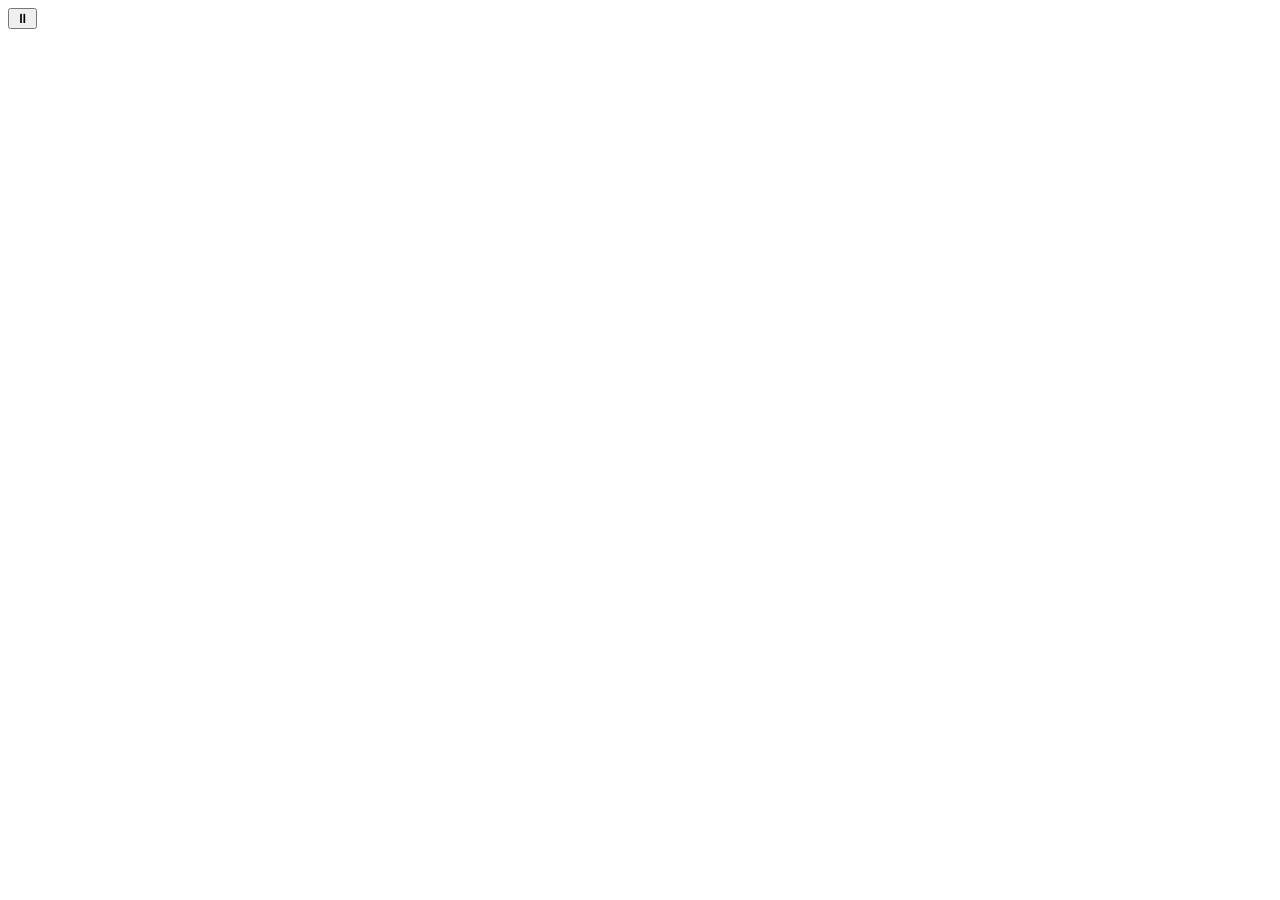
==== frontend/index.html @ dd3f1c3b "Add browser controls, Claude background integration, pause UI, and stability fixes - browser_tools.p" ====
<!DOCTYPE html>
<html lang="hu">
<head>
    <meta charset="UTF-8">
    <meta name="viewport" content="width=device-width, initial-scale=1.0">
    <title>J.A.R.V.I.S.</title>
    <link rel="stylesheet" href="/static/style.css">
</head>
<body>
    <div id="app">
        <div id="orb-container">
            <div id="orb" class="idle"></div>
        </div>
        <div id="controls">
            <button id="pauseBtn" title="Szünet / Folytatás">⏸</button>
        </div>
        <div id="status"></div>
        <div id="transcript"></div>
    </div>
    <script src="/static/main.js"></script>
</body>
</html>
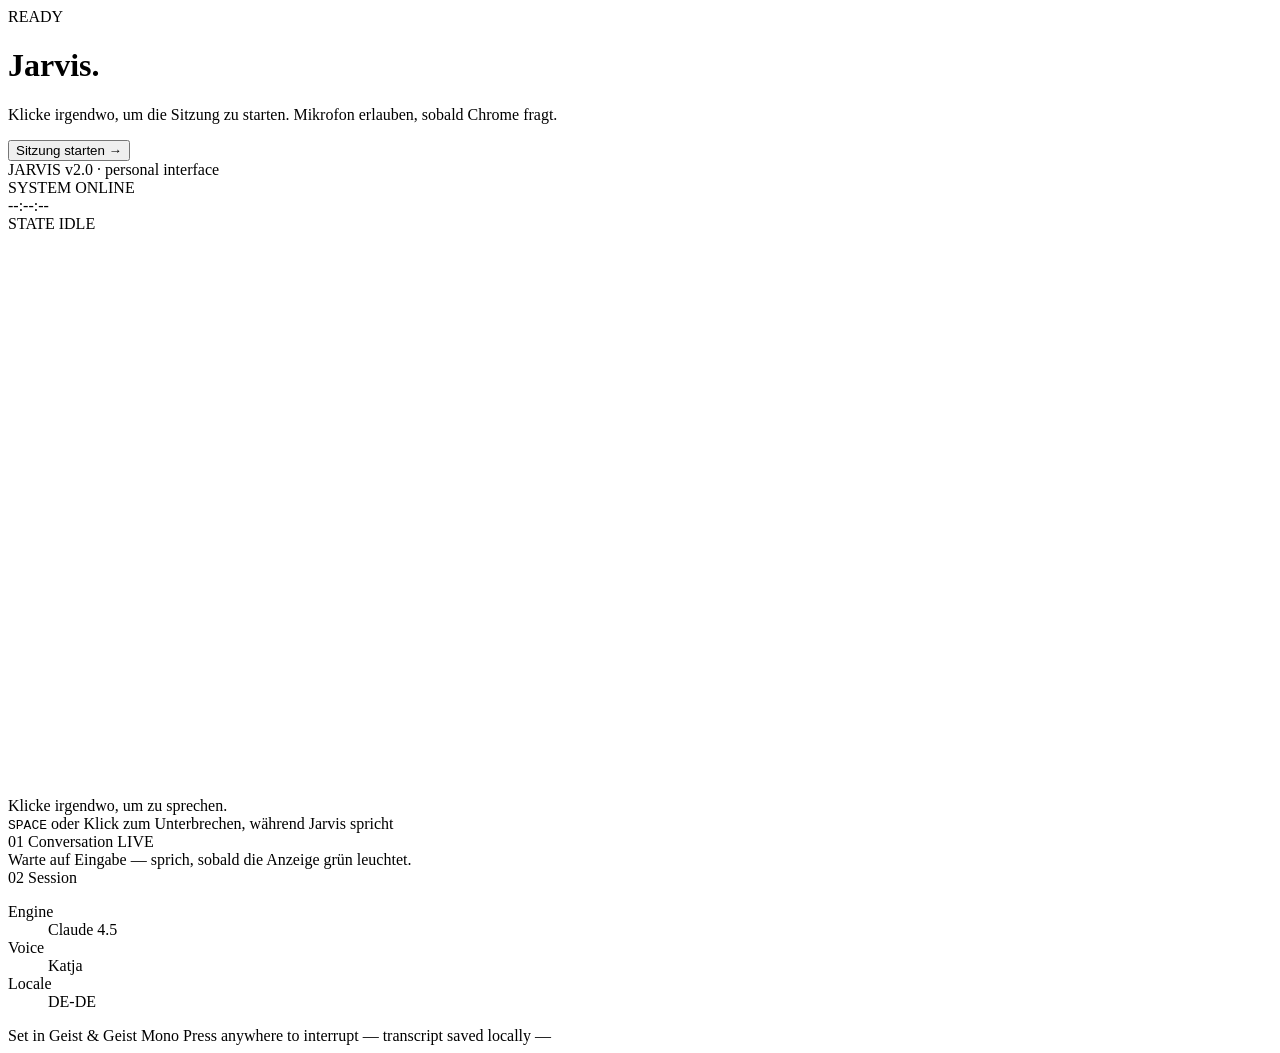
==== commit 915d6639: "snapshot before secretary expansion (email drafts, WP, calendar, WhatsApp, Obsidian, translate) Co-A" ====
--- a/frontend/index.html
+++ b/frontend/index.html
@@ -1,22 +1,135 @@
 <!DOCTYPE html>
-<html lang="hu">
+<html lang="de">
 <head>
     <meta charset="UTF-8">
     <meta name="viewport" content="width=device-width, initial-scale=1.0">
-    <title>J.A.R.V.I.S.</title>
+    <title>Jarvis</title>
+    <link rel="preconnect" href="https://fonts.googleapis.com">
+    <link rel="preconnect" href="https://fonts.gstatic.com" crossorigin>
+    <link href="https://fonts.googleapis.com/css2?family=Geist:wght@300;400;500;600;700&family=Geist+Mono:wght@300;400;500&display=swap" rel="stylesheet">
     <link rel="stylesheet" href="/static/style.css">
 </head>
 <body>
-    <div id="app">
-        <div id="orb-container">
-            <div id="orb" class="idle"></div>
+    <!-- Subtle ambient blob (decorative, behind everything) -->
+    <div class="ambient" aria-hidden="true"></div>
+
+    <!-- ============= Start overlay (Chrome autoplay gate) ============= -->
+    <div id="start-overlay">
+        <div class="start-card">
+            <div class="start-meta">
+                <span class="dot"></span>
+                <span>READY</span>
+            </div>
+
+            <div class="start-orb">
+                <div class="start-pulse"></div>
+                <div class="start-orb-core"></div>
+            </div>
+
+            <h1 class="start-title">Jarvis.</h1>
+            <p class="start-sub">Klicke irgendwo, um die Sitzung zu starten. Mikrofon erlauben, sobald Chrome fragt.</p>
+
+            <button class="start-prompt" type="button">
+                <span>Sitzung starten</span>
+                <span class="start-prompt-arrow">→</span>
+            </button>
         </div>
-        <div id="controls">
-            <button id="pauseBtn" title="Szünet / Folytatás">⏸</button>
+    </div>
+
+    <!-- ============= Masthead ============= -->
+    <header class="masthead">
+        <div class="mast-left">
+            <span class="mast-mark">JARVIS</span>
+            <span class="mast-divider"></span>
+            <span class="mast-meta">v2.0 · personal interface</span>
         </div>
-        <div id="status"></div>
-        <div id="transcript"></div>
-    </div>
+
+        <div class="mast-right">
+            <div class="status-pill">
+                <span class="status-dot"></span>
+                <span id="hud-status">SYSTEM ONLINE</span>
+            </div>
+            <span id="hud-time" class="mast-time">--:--:--</span>
+        </div>
+    </header>
+
+    <!-- ============= Stage ============= -->
+    <main class="stage">
+        <!-- LEFT: orb + state -->
+        <section class="orb-column">
+            <div class="state-label">
+                <span class="state-kicker">STATE</span>
+                <span class="state-current" id="state-current">IDLE</span>
+            </div>
+
+            <div class="orb-stage">
+                <!-- thin static guide rings (kept as .ring* for JS state hooks) -->
+                <div class="ring ring-outer"></div>
+                <div class="ring ring-mid"></div>
+                <div class="ring ring-inner"></div>
+
+                <!-- audio visualizer canvas -->
+                <canvas id="visualizer" width="560" height="560"></canvas>
+
+                <!-- the orb -->
+                <div id="orb-container" role="button" tabindex="0" aria-label="Jarvis aktivieren oder unterbrechen">
+                    <div id="orb" class="idle">
+                        <div class="orb-core"></div>
+                        <div class="orb-aura"></div>
+                    </div>
+                </div>
+            </div>
+
+            <div id="status">Klicke irgendwo, um zu sprechen.</div>
+
+            <div class="hint-row">
+                <kbd>SPACE</kbd>
+                <span>oder Klick zum Unterbrechen, während Jarvis spricht</span>
+            </div>
+        </section>
+
+        <!-- RIGHT: transcript + meta -->
+        <aside class="rail">
+            <div class="rail-block">
+                <div class="rail-head">
+                    <span class="rail-num">01</span>
+                    <span class="rail-title">Conversation</span>
+                    <span class="rail-live">
+                        <span class="rail-live-dot"></span>
+                        LIVE
+                    </span>
+                </div>
+                <div id="transcript">
+                    <div class="empty-state">
+                        <span class="empty-pip"></span>
+                        <span>Warte auf Eingabe — sprich, sobald die Anzeige grün leuchtet.</span>
+                    </div>
+                </div>
+            </div>
+
+            <div class="rail-block compact">
+                <div class="rail-head small">
+                    <span class="rail-num">02</span>
+                    <span class="rail-title">Session</span>
+                </div>
+                <dl class="kv-list">
+                    <div><dt>Engine</dt><dd>Claude 4.5</dd></div>
+                    <div><dt>Voice</dt><dd id="hud-backend">Katja</dd></div>
+                    <div><dt>Locale</dt><dd>DE-DE</dd></div>
+                </dl>
+            </div>
+        </aside>
+    </main>
+
+    <!-- ============= Footer ============= -->
+    <footer class="dock">
+        <span>Set in Geist &amp; Geist Mono</span>
+        <span class="dock-divider"></span>
+        <span>Press anywhere to interrupt</span>
+        <span class="dock-divider"></span>
+        <span class="dock-tag">— transcript saved locally —</span>
+    </footer>
+
     <script src="/static/main.js"></script>
 </body>
 </html>
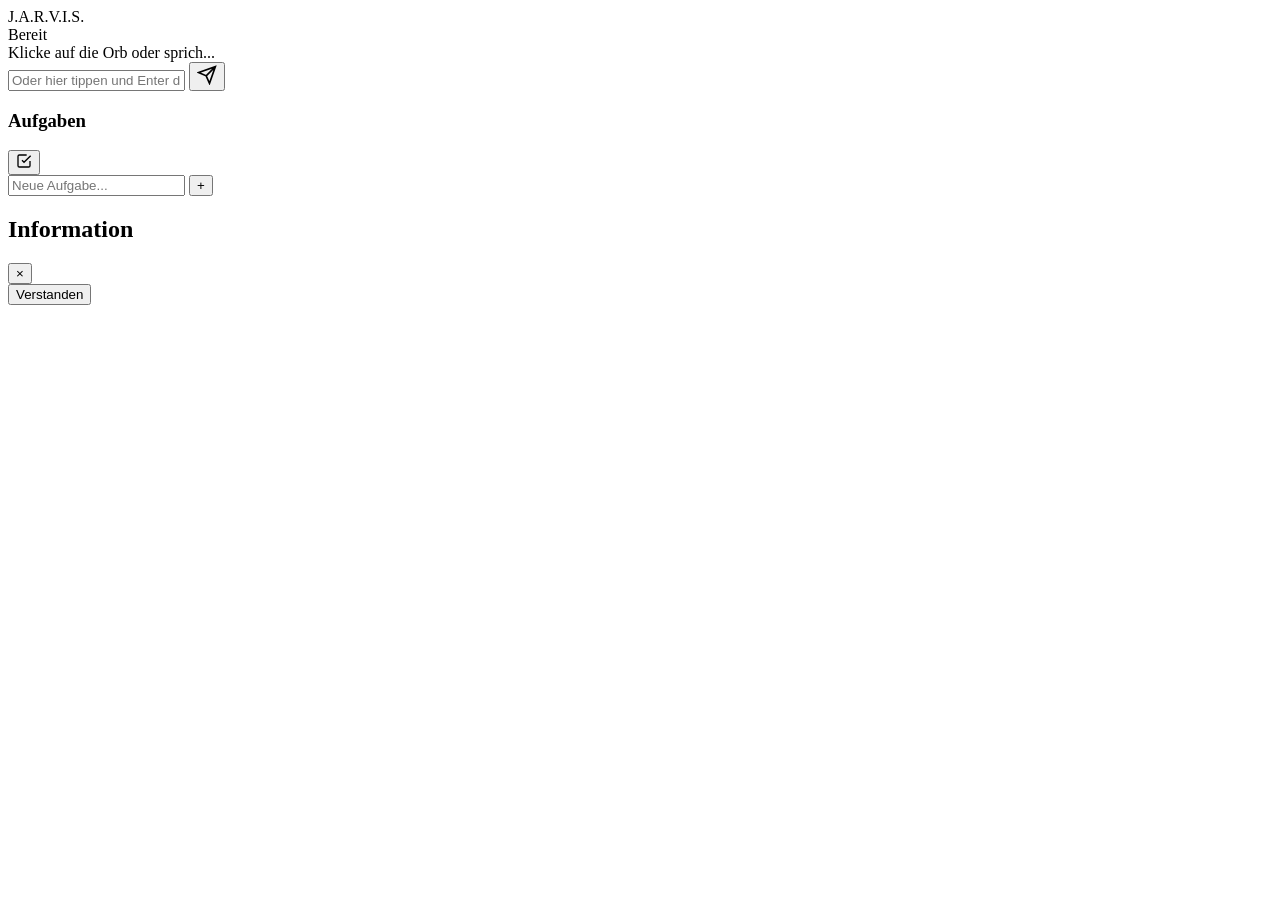
==== commit 66a1f309: "Fix voice recognition, add task panel, and full vault search 1. Voice Input: fix isFinal check (was " ====
--- a/frontend/index.html
+++ b/frontend/index.html
@@ -3,132 +3,92 @@
 <head>
     <meta charset="UTF-8">
     <meta name="viewport" content="width=device-width, initial-scale=1.0">
-    <title>Jarvis</title>
-    <link rel="preconnect" href="https://fonts.googleapis.com">
-    <link rel="preconnect" href="https://fonts.gstatic.com" crossorigin>
-    <link href="https://fonts.googleapis.com/css2?family=Geist:wght@300;400;500;600;700&family=Geist+Mono:wght@300;400;500&display=swap" rel="stylesheet">
+    <title>J.A.R.V.I.S. — Personal AI Assistant</title>
     <link rel="stylesheet" href="/static/style.css">
 </head>
 <body>
-    <!-- Subtle ambient blob (decorative, behind everything) -->
-    <div class="ambient" aria-hidden="true"></div>
+    <div id="app">
+        <!-- MAIN INTERFACE -->
+        <div id="main-interface">
+            <!-- Header -->
+            <header id="header">
+                <div class="header-content">
+                    <div class="logo">J.A.R.V.I.S.</div>
+                    <div class="status-badge" id="status-badge">
+                        <span class="status-dot"></span>
+                        <span class="status-text">Bereit</span>
+                    </div>
+                </div>
+            </header>
 
-    <!-- ============= Start overlay (Chrome autoplay gate) ============= -->
-    <div id="start-overlay">
-        <div class="start-card">
-            <div class="start-meta">
-                <span class="dot"></span>
-                <span>READY</span>
+            <!-- Central Orb Area -->
+            <div id="orb-area">
+                <div id="orb-container">
+                    <div id="orb" class="idle">
+                        <div class="orb-inner"></div>
+                    </div>
+                </div>
+                <div id="status" class="status-message">Klicke auf die Orb oder sprich...</div>
             </div>
 
-            <div class="start-orb">
-                <div class="start-pulse"></div>
-                <div class="start-orb-core"></div>
+            <!-- Transcript Area -->
+            <div id="transcript-section">
+                <div id="transcript" class="transcript-content"></div>
             </div>
 
-            <h1 class="start-title">Jarvis.</h1>
-            <p class="start-sub">Klicke irgendwo, um die Sitzung zu starten. Mikrofon erlauben, sobald Chrome fragt.</p>
-
-            <button class="start-prompt" type="button">
-                <span>Sitzung starten</span>
-                <span class="start-prompt-arrow">→</span>
-            </button>
-        </div>
-    </div>
-
-    <!-- ============= Masthead ============= -->
-    <header class="masthead">
-        <div class="mast-left">
-            <span class="mast-mark">JARVIS</span>
-            <span class="mast-divider"></span>
-            <span class="mast-meta">v2.0 · personal interface</span>
+            <!-- Input Area -->
+            <div id="input-area" class="input-section">
+                <input
+                    type="text"
+                    id="text-input"
+                    placeholder="Oder hier tippen und Enter drücken..."
+                    class="text-input"
+                />
+                <button id="send-btn" class="send-button" title="Senden">
+                    <svg width="20" height="20" viewBox="0 0 24 24" fill="none" stroke="currentColor" stroke-width="2">
+                        <path d="M22 2L11 13m11-11l-7 20-4-9-9-4 20-7z"></path>
+                    </svg>
+                </button>
+            </div>
         </div>
 
-        <div class="mast-right">
-            <div class="status-pill">
-                <span class="status-dot"></span>
-                <span id="hud-status">SYSTEM ONLINE</span>
+        <!-- TASK PANEL (Sidebar) -->
+        <div id="task-panel" class="task-panel">
+            <div class="task-panel-header">
+                <h3>Aufgaben</h3>
+                <button id="task-panel-toggle" class="task-toggle-btn" title="Tasks ein-/ausblenden">
+                    <svg width="16" height="16" viewBox="0 0 24 24" fill="none" stroke="currentColor" stroke-width="2">
+                        <path d="M9 11l3 3L22 4"></path>
+                        <path d="M21 12v7a2 2 0 0 1-2 2H5a2 2 0 0 1-2-2V5a2 2 0 0 1 2-2h11"></path>
+                    </svg>
+                </button>
             </div>
-            <span id="hud-time" class="mast-time">--:--:--</span>
+            <div id="task-list" class="task-list"></div>
+            <div class="task-add-area">
+                <input type="text" id="task-input" class="task-input" placeholder="Neue Aufgabe..." />
+                <button id="task-add-btn" class="task-add-btn" title="Hinzufügen">+</button>
+            </div>
         </div>
-    </header>
 
-    <!-- ============= Stage ============= -->
-    <main class="stage">
-        <!-- LEFT: orb + state -->
-        <section class="orb-column">
-            <div class="state-label">
-                <span class="state-kicker">STATE</span>
-                <span class="state-current" id="state-current">IDLE</span>
-            </div>
-
-            <div class="orb-stage">
-                <!-- thin static guide rings (kept as .ring* for JS state hooks) -->
-                <div class="ring ring-outer"></div>
-                <div class="ring ring-mid"></div>
-                <div class="ring ring-inner"></div>
-
-                <!-- audio visualizer canvas -->
-                <canvas id="visualizer" width="560" height="560"></canvas>
-
-                <!-- the orb -->
-                <div id="orb-container" role="button" tabindex="0" aria-label="Jarvis aktivieren oder unterbrechen">
-                    <div id="orb" class="idle">
-                        <div class="orb-core"></div>
-                        <div class="orb-aura"></div>
-                    </div>
+        <!-- INFO PANEL (Modal für Informationen) -->
+        <div id="info-panel" class="info-panel hidden">
+            <div class="info-panel-content">
+                <div class="info-panel-header">
+                    <h2 id="info-title">Information</h2>
+                    <button id="close-info-btn" class="close-button">&times;</button>
+                </div>
+                <div id="info-body" class="info-panel-body">
+                    <!-- Content wird hier eingefügt -->
+                </div>
+                <div class="info-panel-footer">
+                    <button id="info-close-action" class="btn-primary">Verstanden</button>
                 </div>
             </div>
+        </div>
 
-            <div id="status">Klicke irgendwo, um zu sprechen.</div>
-
-            <div class="hint-row">
-                <kbd>SPACE</kbd>
-                <span>oder Klick zum Unterbrechen, während Jarvis spricht</span>
-            </div>
-        </section>
-
-        <!-- RIGHT: transcript + meta -->
-        <aside class="rail">
-            <div class="rail-block">
-                <div class="rail-head">
-                    <span class="rail-num">01</span>
-                    <span class="rail-title">Conversation</span>
-                    <span class="rail-live">
-                        <span class="rail-live-dot"></span>
-                        LIVE
-                    </span>
-                </div>
-                <div id="transcript">
-                    <div class="empty-state">
-                        <span class="empty-pip"></span>
-                        <span>Warte auf Eingabe — sprich, sobald die Anzeige grün leuchtet.</span>
-                    </div>
-                </div>
-            </div>
-
-            <div class="rail-block compact">
-                <div class="rail-head small">
-                    <span class="rail-num">02</span>
-                    <span class="rail-title">Session</span>
-                </div>
-                <dl class="kv-list">
-                    <div><dt>Engine</dt><dd>Claude 4.5</dd></div>
-                    <div><dt>Voice</dt><dd id="hud-backend">Katja</dd></div>
-                    <div><dt>Locale</dt><dd>DE-DE</dd></div>
-                </dl>
-            </div>
-        </aside>
-    </main>
-
-    <!-- ============= Footer ============= -->
-    <footer class="dock">
-        <span>Set in Geist &amp; Geist Mono</span>
-        <span class="dock-divider"></span>
-        <span>Press anywhere to interrupt</span>
-        <span class="dock-divider"></span>
-        <span class="dock-tag">— transcript saved locally —</span>
-    </footer>
+        <!-- OVERLAY (für Modal) -->
+        <div id="overlay" class="overlay hidden"></div>
+    </div>
 
     <script src="/static/main.js"></script>
 </body>
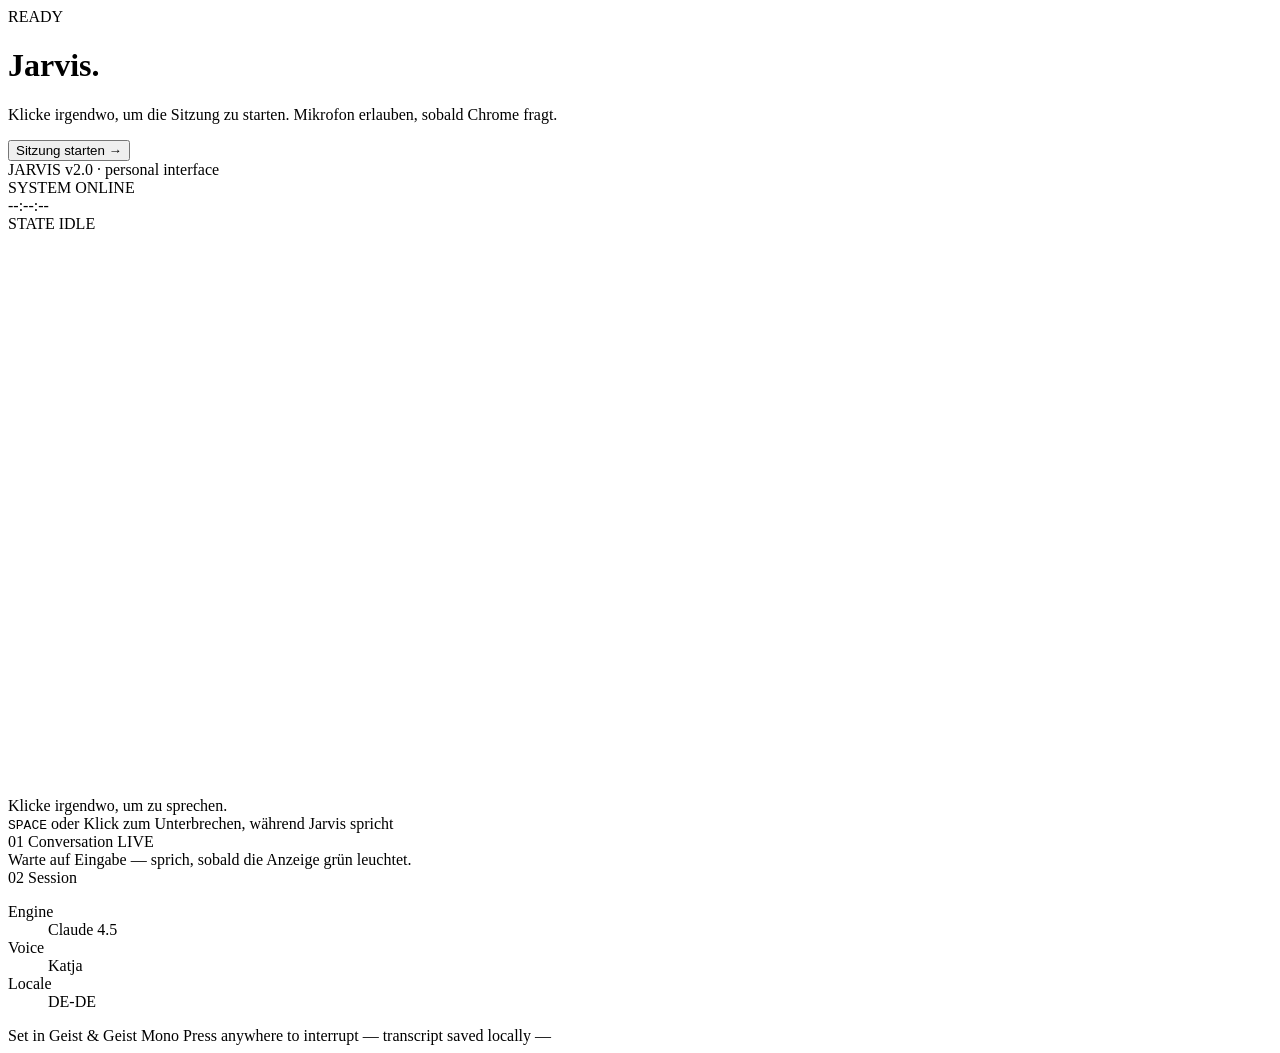
==== commit 0da2dacd: "Merge 8b30e4f6d7317bb1467d4d506d974de87e8e3638 into 0dbc657e311018a3022b8df50d2e4eb516e6c26c" ====
--- a/frontend/index.html
+++ b/frontend/index.html
@@ -3,92 +3,132 @@
 <head>
     <meta charset="UTF-8">
     <meta name="viewport" content="width=device-width, initial-scale=1.0">
-    <title>J.A.R.V.I.S. — Personal AI Assistant</title>
+    <title>Jarvis</title>
+    <link rel="preconnect" href="https://fonts.googleapis.com">
+    <link rel="preconnect" href="https://fonts.gstatic.com" crossorigin>
+    <link href="https://fonts.googleapis.com/css2?family=Geist:wght@300;400;500;600;700&family=Geist+Mono:wght@300;400;500&display=swap" rel="stylesheet">
     <link rel="stylesheet" href="/static/style.css">
 </head>
 <body>
-    <div id="app">
-        <!-- MAIN INTERFACE -->
-        <div id="main-interface">
-            <!-- Header -->
-            <header id="header">
-                <div class="header-content">
-                    <div class="logo">J.A.R.V.I.S.</div>
-                    <div class="status-badge" id="status-badge">
-                        <span class="status-dot"></span>
-                        <span class="status-text">Bereit</span>
+    <!-- Subtle ambient blob (decorative, behind everything) -->
+    <div class="ambient" aria-hidden="true"></div>
+
+    <!-- ============= Start overlay (Chrome autoplay gate) ============= -->
+    <div id="start-overlay">
+        <div class="start-card">
+            <div class="start-meta">
+                <span class="dot"></span>
+                <span>READY</span>
+            </div>
+
+            <div class="start-orb">
+                <div class="start-pulse"></div>
+                <div class="start-orb-core"></div>
+            </div>
+
+            <h1 class="start-title">Jarvis.</h1>
+            <p class="start-sub">Klicke irgendwo, um die Sitzung zu starten. Mikrofon erlauben, sobald Chrome fragt.</p>
+
+            <button class="start-prompt" type="button">
+                <span>Sitzung starten</span>
+                <span class="start-prompt-arrow">→</span>
+            </button>
+        </div>
+    </div>
+
+    <!-- ============= Masthead ============= -->
+    <header class="masthead">
+        <div class="mast-left">
+            <span class="mast-mark">JARVIS</span>
+            <span class="mast-divider"></span>
+            <span class="mast-meta">v2.0 · personal interface</span>
+        </div>
+
+        <div class="mast-right">
+            <div class="status-pill">
+                <span class="status-dot"></span>
+                <span id="hud-status">SYSTEM ONLINE</span>
+            </div>
+            <span id="hud-time" class="mast-time">--:--:--</span>
+        </div>
+    </header>
+
+    <!-- ============= Stage ============= -->
+    <main class="stage">
+        <!-- LEFT: orb + state -->
+        <section class="orb-column">
+            <div class="state-label">
+                <span class="state-kicker">STATE</span>
+                <span class="state-current" id="state-current">IDLE</span>
+            </div>
+
+            <div class="orb-stage">
+                <!-- thin static guide rings (kept as .ring* for JS state hooks) -->
+                <div class="ring ring-outer"></div>
+                <div class="ring ring-mid"></div>
+                <div class="ring ring-inner"></div>
+
+                <!-- audio visualizer canvas -->
+                <canvas id="visualizer" width="560" height="560"></canvas>
+
+                <!-- the orb -->
+                <div id="orb-container" role="button" tabindex="0" aria-label="Jarvis aktivieren oder unterbrechen">
+                    <div id="orb" class="idle">
+                        <div class="orb-core"></div>
+                        <div class="orb-aura"></div>
                     </div>
                 </div>
-            </header>
+            </div>
 
-            <!-- Central Orb Area -->
-            <div id="orb-area">
-                <div id="orb-container">
-                    <div id="orb" class="idle">
-                        <div class="orb-inner"></div>
+            <div id="status">Klicke irgendwo, um zu sprechen.</div>
+
+            <div class="hint-row">
+                <kbd>SPACE</kbd>
+                <span>oder Klick zum Unterbrechen, während Jarvis spricht</span>
+            </div>
+        </section>
+
+        <!-- RIGHT: transcript + meta -->
+        <aside class="rail">
+            <div class="rail-block">
+                <div class="rail-head">
+                    <span class="rail-num">01</span>
+                    <span class="rail-title">Conversation</span>
+                    <span class="rail-live">
+                        <span class="rail-live-dot"></span>
+                        LIVE
+                    </span>
+                </div>
+                <div id="transcript">
+                    <div class="empty-state">
+                        <span class="empty-pip"></span>
+                        <span>Warte auf Eingabe — sprich, sobald die Anzeige grün leuchtet.</span>
                     </div>
                 </div>
-                <div id="status" class="status-message">Klicke auf die Orb oder sprich...</div>
             </div>
 
-            <!-- Transcript Area -->
-            <div id="transcript-section">
-                <div id="transcript" class="transcript-content"></div>
+            <div class="rail-block compact">
+                <div class="rail-head small">
+                    <span class="rail-num">02</span>
+                    <span class="rail-title">Session</span>
+                </div>
+                <dl class="kv-list">
+                    <div><dt>Engine</dt><dd>Claude 4.5</dd></div>
+                    <div><dt>Voice</dt><dd id="hud-backend">Katja</dd></div>
+                    <div><dt>Locale</dt><dd>DE-DE</dd></div>
+                </dl>
             </div>
+        </aside>
+    </main>
 
-            <!-- Input Area -->
-            <div id="input-area" class="input-section">
-                <input
-                    type="text"
-                    id="text-input"
-                    placeholder="Oder hier tippen und Enter drücken..."
-                    class="text-input"
-                />
-                <button id="send-btn" class="send-button" title="Senden">
-                    <svg width="20" height="20" viewBox="0 0 24 24" fill="none" stroke="currentColor" stroke-width="2">
-                        <path d="M22 2L11 13m11-11l-7 20-4-9-9-4 20-7z"></path>
-                    </svg>
-                </button>
-            </div>
-        </div>
-
-        <!-- TASK PANEL (Sidebar) -->
-        <div id="task-panel" class="task-panel">
-            <div class="task-panel-header">
-                <h3>Aufgaben</h3>
-                <button id="task-panel-toggle" class="task-toggle-btn" title="Tasks ein-/ausblenden">
-                    <svg width="16" height="16" viewBox="0 0 24 24" fill="none" stroke="currentColor" stroke-width="2">
-                        <path d="M9 11l3 3L22 4"></path>
-                        <path d="M21 12v7a2 2 0 0 1-2 2H5a2 2 0 0 1-2-2V5a2 2 0 0 1 2-2h11"></path>
-                    </svg>
-                </button>
-            </div>
-            <div id="task-list" class="task-list"></div>
-            <div class="task-add-area">
-                <input type="text" id="task-input" class="task-input" placeholder="Neue Aufgabe..." />
-                <button id="task-add-btn" class="task-add-btn" title="Hinzufügen">+</button>
-            </div>
-        </div>
-
-        <!-- INFO PANEL (Modal für Informationen) -->
-        <div id="info-panel" class="info-panel hidden">
-            <div class="info-panel-content">
-                <div class="info-panel-header">
-                    <h2 id="info-title">Information</h2>
-                    <button id="close-info-btn" class="close-button">&times;</button>
-                </div>
-                <div id="info-body" class="info-panel-body">
-                    <!-- Content wird hier eingefügt -->
-                </div>
-                <div class="info-panel-footer">
-                    <button id="info-close-action" class="btn-primary">Verstanden</button>
-                </div>
-            </div>
-        </div>
-
-        <!-- OVERLAY (für Modal) -->
-        <div id="overlay" class="overlay hidden"></div>
-    </div>
+    <!-- ============= Footer ============= -->
+    <footer class="dock">
+        <span>Set in Geist &amp; Geist Mono</span>
+        <span class="dock-divider"></span>
+        <span>Press anywhere to interrupt</span>
+        <span class="dock-divider"></span>
+        <span class="dock-tag">— transcript saved locally —</span>
+    </footer>
 
     <script src="/static/main.js"></script>
 </body>
